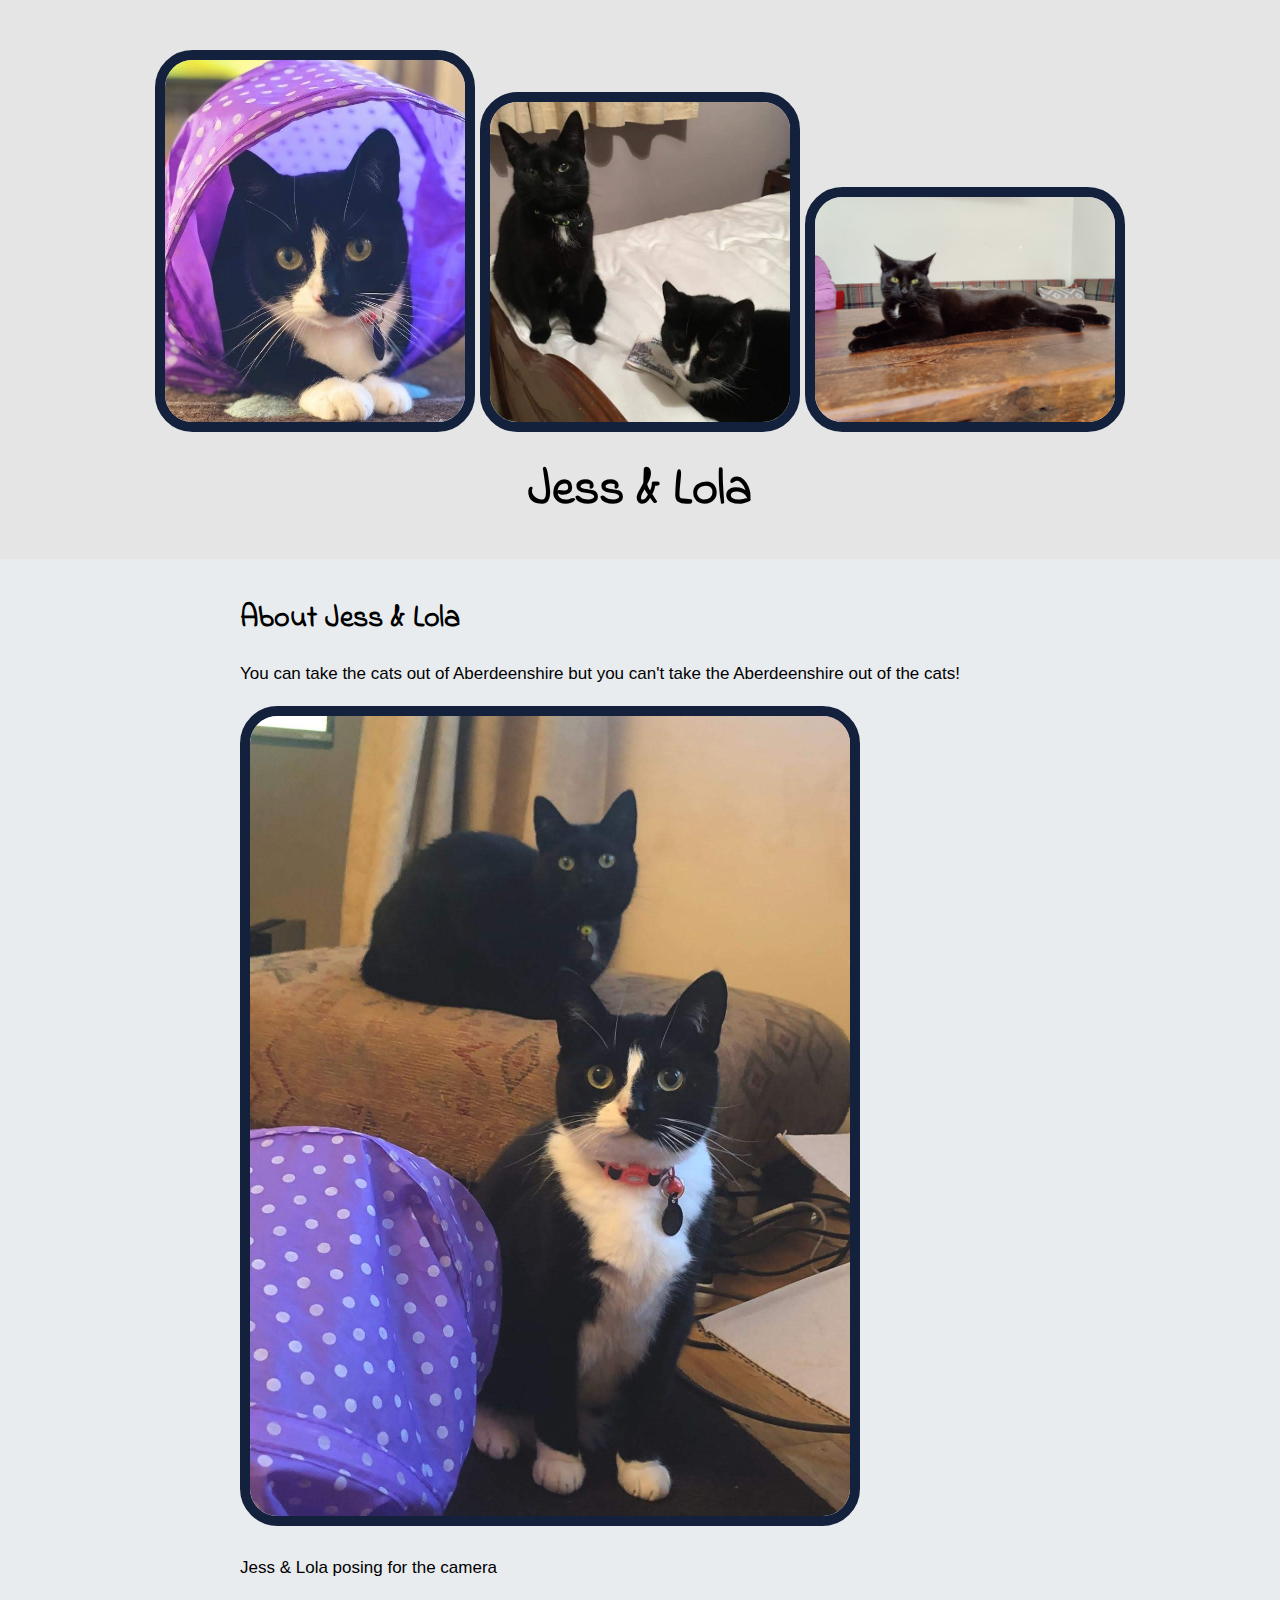
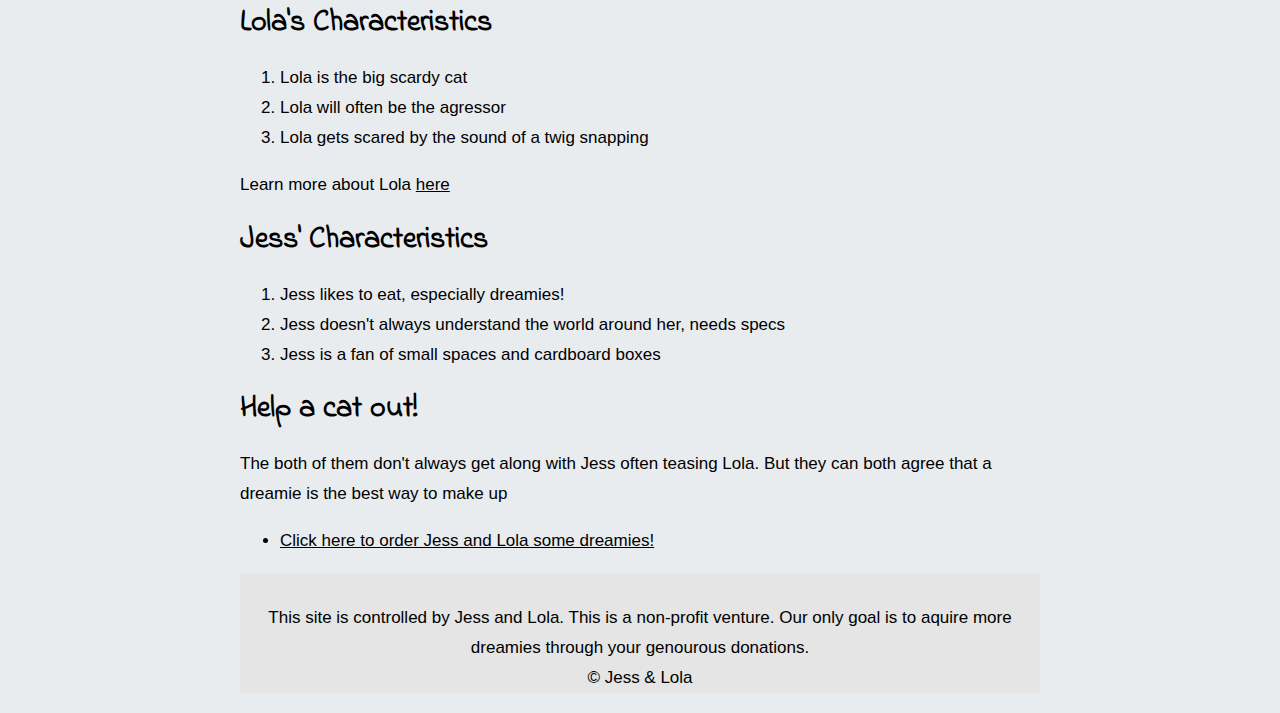
==== index.html @ 1d27a76a "trying to add a new page" ====
<!DOCTYPE html>
<html>
<head>
	<title>Jess & Lola</title>
	<link rel="icon" href="img/Tab Icon.jpg">
	<link href="https://fonts.googleapis.com/css2?family=Indie+Flower&display=swap" rel="stylesheet">
	<link rel="stylesheet" type="text/css" href="css/hero.css">
</head>
<body>
	<!-- header element-->
	<header>
		<img src="img/Jess.jpg">
		<img src="img/J+LM.jpg">
		<img src="img/Lola.jpg">
		<h1>Jess & Lola</h1>
	</header>


	<!-- main element -->

	<main>
		<h2>About Jess & Lola</h2>
		<p>You can take the cats out of Aberdeenshire but you can't take the Aberdeenshire out of the cats!</p>
		<img src="img/MainJL.jpg" width="599px" height="800px">
		<p>Jess & Lola posing for the camera</p>
		<h2>Lola's Characteristics</h2>
		<ol>
			<li>Lola is the big scardy cat</li>
			<li>Lola will often be the agressor</li>
			<li>Lola gets scared by the sound of a twig snapping</li>
		</ol>
		<p>Learn more about Lola <a href="file:///C:/Users/James/Documents/GitHub/cartoon-hero/index_2.html">here</a></p>

		<!-- Characteristics -->
		<h2>Jess' Characteristics</h2>
		<ol>
			<li>Jess likes to eat, especially dreamies!</li>
			<li>Jess doesn't always understand the world around her, needs specs</li>
			<li>Jess is a fan of small spaces and cardboard boxes</li>
		</ol>

		<!-- Dreamies -->
		<h2>Help a cat out!</h2>
		<p>The both of them don't always get along with Jess often teasing Lola. But they can both agree that a dreamie is the best way to make up</p>
		<ul>
			<li><a href="https://www.dreamiestreats.co.uk/" target="blank">Click here to order Jess and Lola some dreamies!</a></li>
		</ul>

		<!-- Footer element -->
		<footer>
			<p>This site is controlled by Jess and Lola. This is a non-profit venture. Our only goal is to aquire more dreamies through your genourous donations. 
				<br>&copy; Jess & Lola</p>
		</footer>

	</main>
</body>
</html>
---- css/hero.css ----
body{
	background-color: #e9ecef;
	margin: 0;
	font-family: Helvetica, Arial, sans-serif;	
	font-size: 17px;
	line-height: 30px;
}
/* header styles */
header{
	background-color: #e5e5e5;
	text-align: center;
	padding-top: 50px;
	padding-bottom: 20px;
}

h1, h2{
	font-family: 'Indie Flower', cursive;
}

header h1{
	color: #000000;
	font-size: 50px;

}

header img{
	border-radius: 37.5px;
	width: 300px;
	border: 10px solid #14213d;
	}

/* main styles */

main{

	max-width: 800px;
	margin: 0 auto;
	padding: 20px;
}

main img{
	max-width 100%;
	border-radius: 37.5px;
	width: 600px;
	border: 10px solid #14213d;
}

h2{
	font-size: 30px
}

a{
	color: #000000;
}
a:hover{
	background-color: #fca311;
}

/* footer styles */

footer{
	background-color: #e5e5e5;
	text-align: center;
	padding-top: 30px;
}

footer a{

}
footer p{
	margin: 0;
	background-color: #e5e5e5;
}
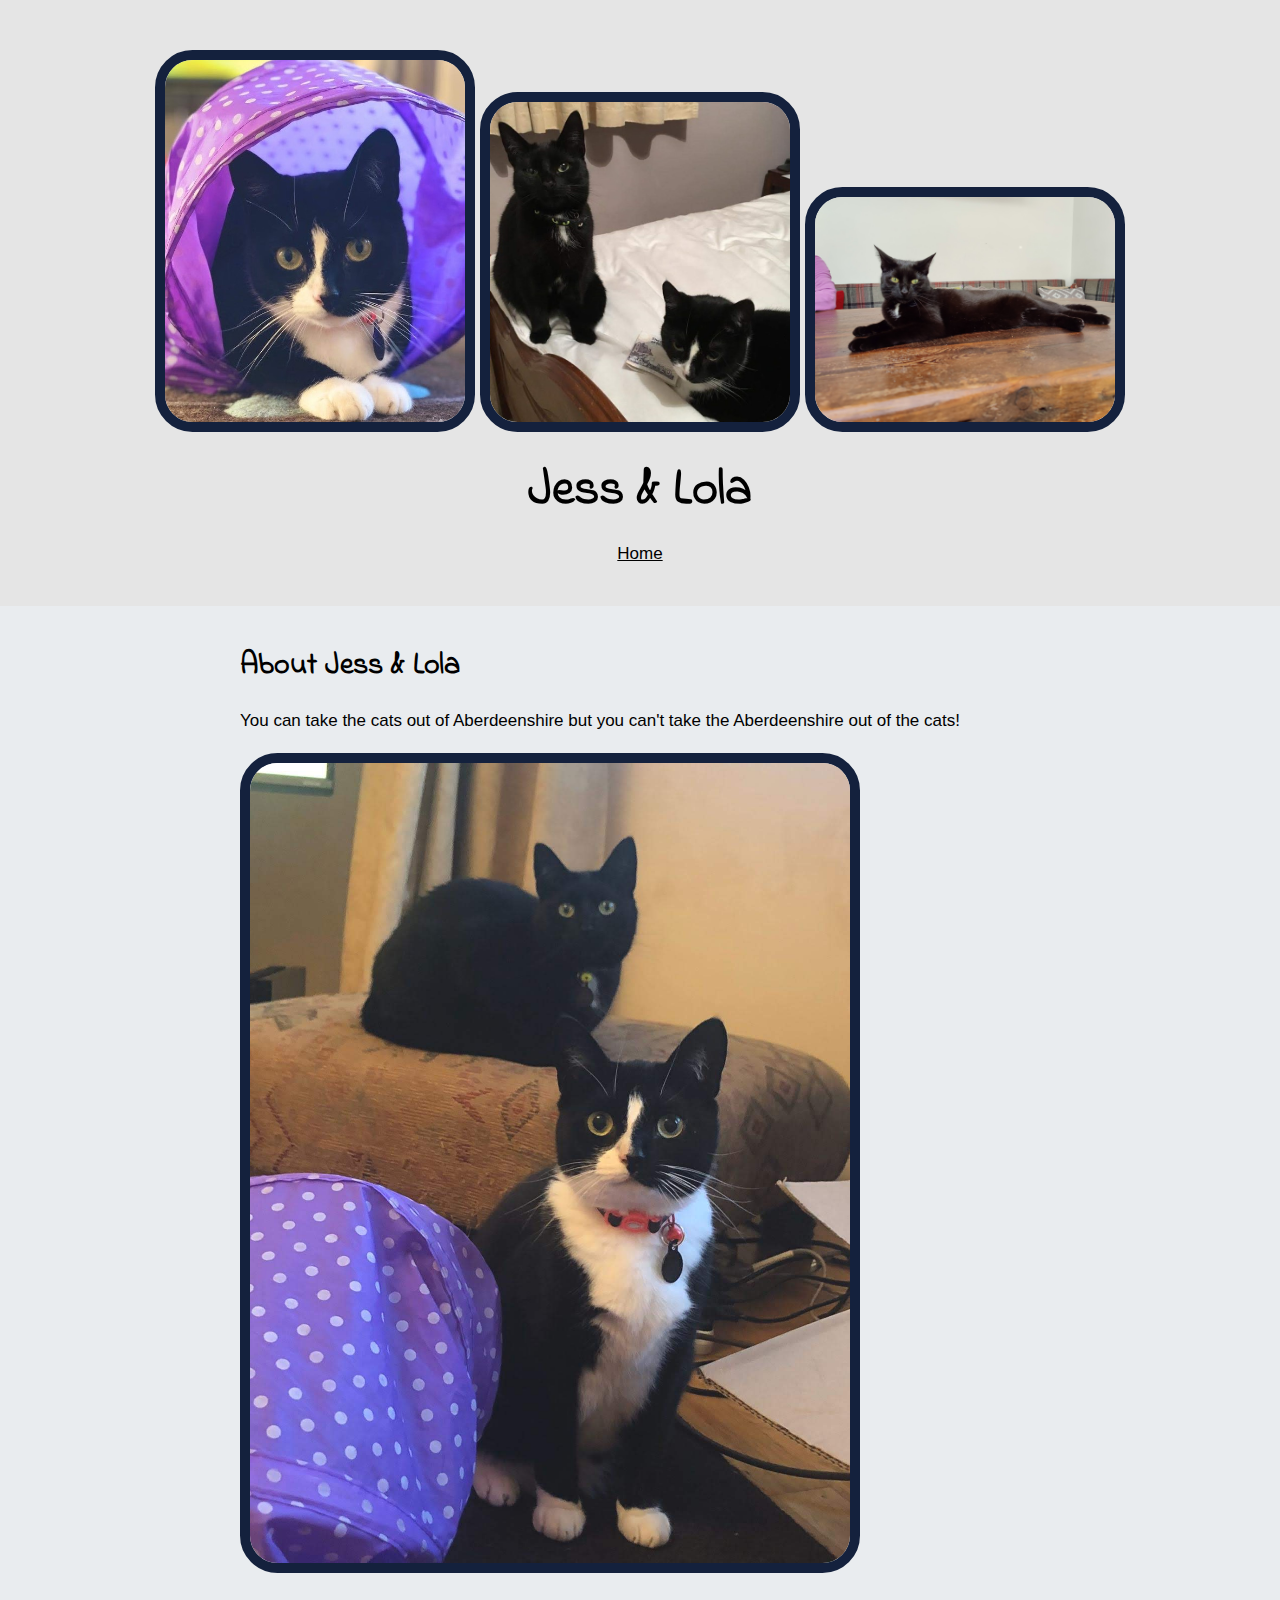
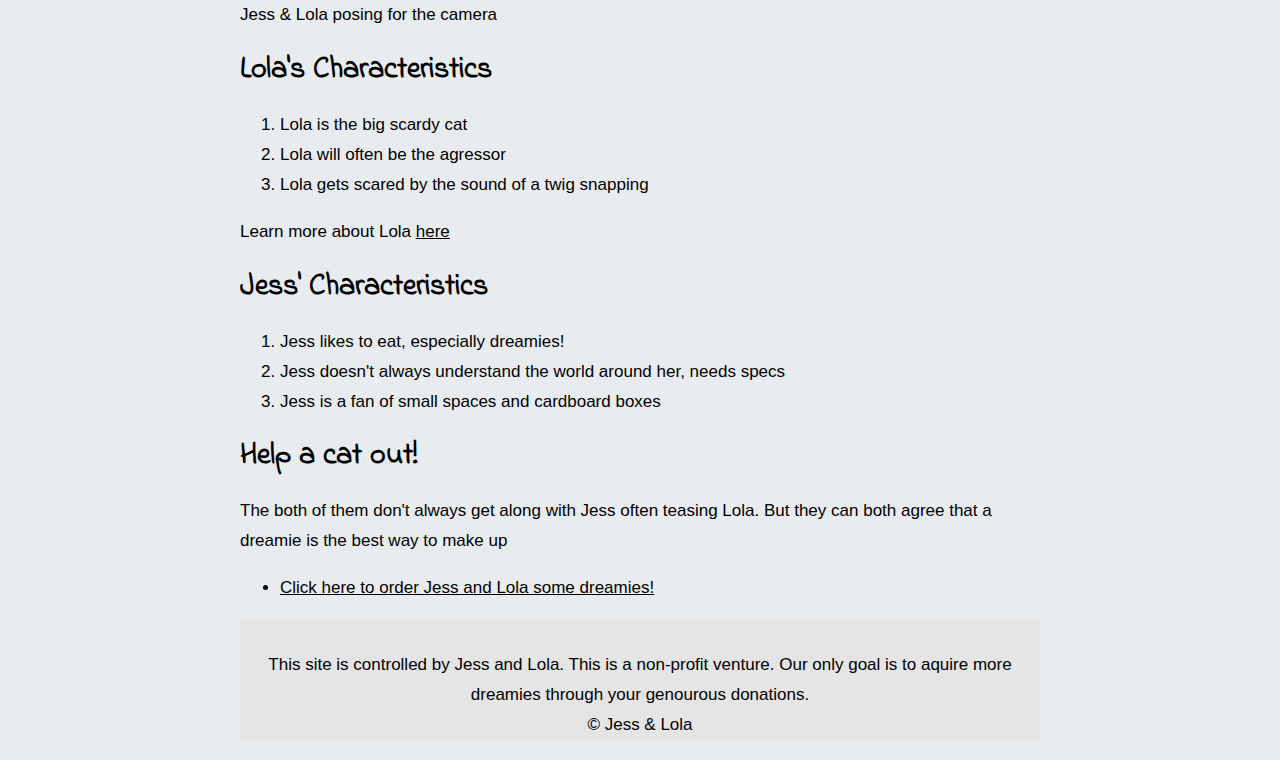
==== commit bf69510b: "Updated the css page name" ====
--- a/index.html
+++ b/index.html
@@ -4,7 +4,7 @@
 	<title>Jess & Lola</title>
 	<link rel="icon" href="img/Tab Icon.jpg">
 	<link href="https://fonts.googleapis.com/css2?family=Indie+Flower&display=swap" rel="stylesheet">
-	<link rel="stylesheet" type="text/css" href="css/hero.css">
+	<link rel="stylesheet" type="text/css" href="css/MainPage.css">
 </head>
 <body>
 	<!-- header element-->
@@ -13,6 +13,9 @@
 		<img src="img/J+LM.jpg">
 		<img src="img/Lola.jpg">
 		<h1>Jess & Lola</h1>
+		<p>
+			<a href="https://jamescoste11o.github.io/cartoon-hero/index.html">Home</a>
+		</p>
 	</header>
 
 
@@ -29,7 +32,7 @@
 			<li>Lola will often be the agressor</li>
 			<li>Lola gets scared by the sound of a twig snapping</li>
 		</ol>
-		<p>Learn more about Lola <a href="file:///C:/Users/James/Documents/GitHub/cartoon-hero/index_2.html">here</a></p>
+		<p>Learn more about Lola <a href="https://jamescoste11o.github.io/cartoon-hero/index_2.html">here</a></p>
 
 		<!-- Characteristics -->
 		<h2>Jess' Characteristics</h2>
--- a/css/MainPage.css
+++ b/css/MainPage.css
@@ -0,0 +1,73 @@
+body{
+	background-color: #e9ecef;
+	margin: 0;
+	font-family: Helvetica, Arial, sans-serif;	
+	font-size: 17px;
+	line-height: 30px;
+}
+/* header styles */
+header{
+	background-color: #e5e5e5;
+	text-align: center;
+	padding-top: 50px;
+	padding-bottom: 20px;
+}
+
+h1, h2{
+	font-family: 'Indie Flower', cursive;
+}
+
+header h1{
+	color: #000000;
+	font-size: 50px;
+
+}
+
+header img{
+	border-radius: 37.5px;
+	width: 300px;
+	border: 10px solid #14213d;
+	}
+
+/* main styles */
+
+main{
+
+	max-width: 800px;
+	margin: 0 auto;
+	padding: 20px;
+}
+
+main img{
+	max-width 100%;
+	border-radius: 37.5px;
+	width: 600px;
+	border: 10px solid #14213d;
+}
+
+h2{
+	font-size: 30px
+}
+
+a{
+	color: #000000;
+}
+a:hover{
+	background-color: #fca311;
+}
+
+/* footer styles */
+
+footer{
+	background-color: #e5e5e5;
+	text-align: center;
+	padding-top: 30px;
+}
+
+footer a{
+
+}
+footer p{
+	margin: 0;
+	background-color: #e5e5e5;
+}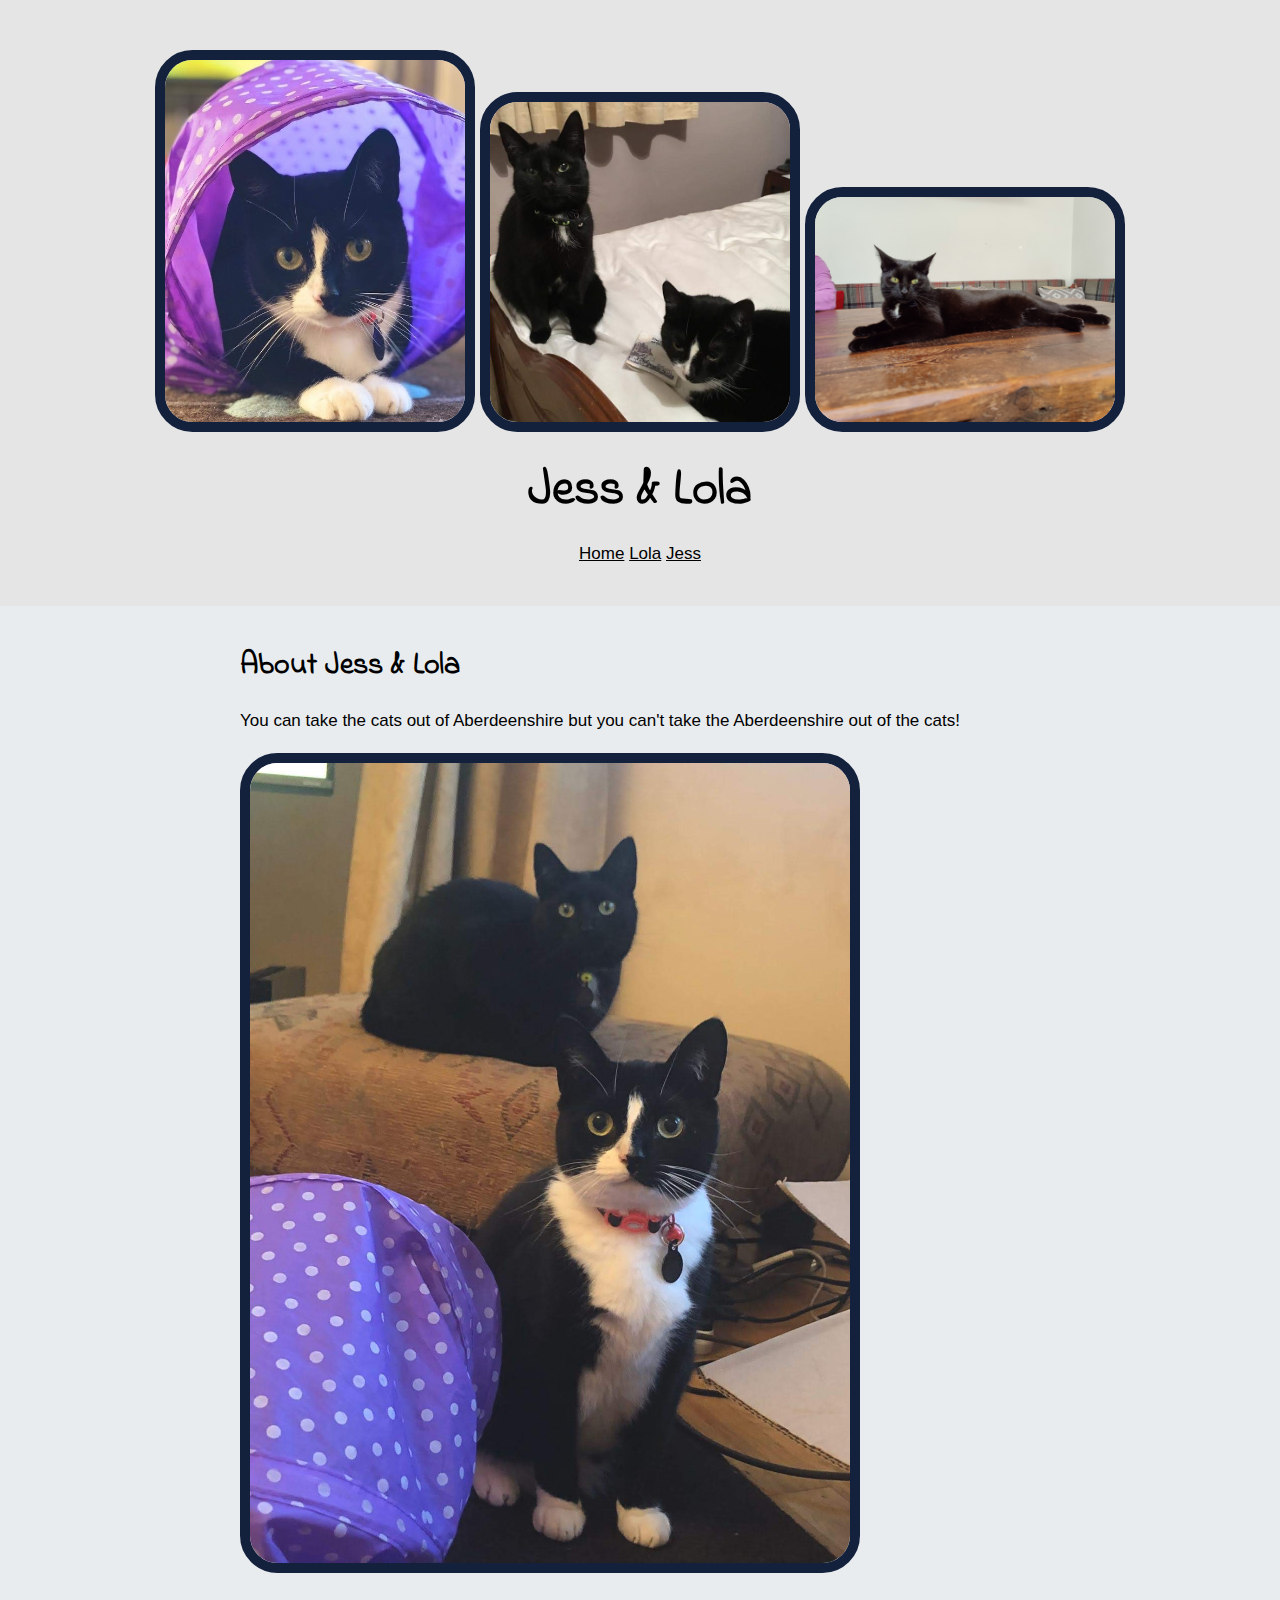
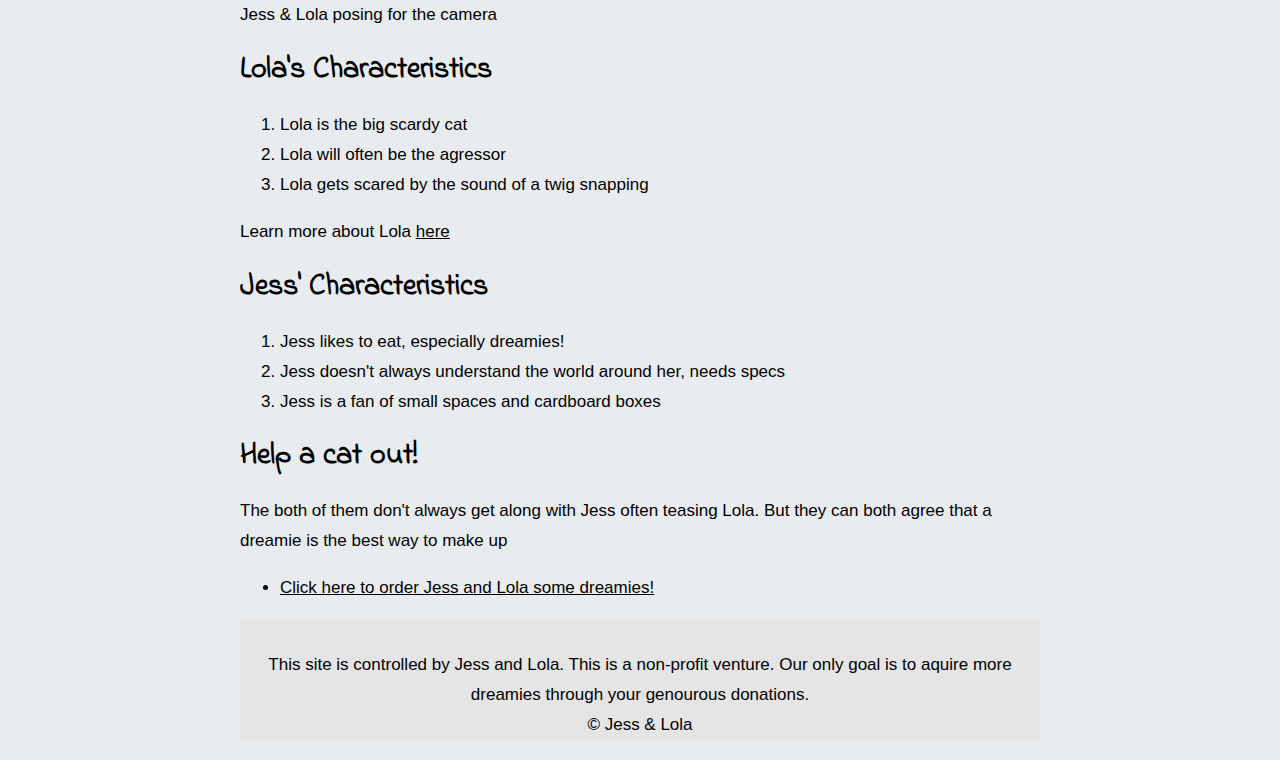
==== commit 4465f1a8: "added links to home and lola at top of both pages" ====
--- a/index.html
+++ b/index.html
@@ -15,6 +15,8 @@
 		<h1>Jess & Lola</h1>
 		<p>
 			<a href="https://jamescoste11o.github.io/cartoon-hero/index.html">Home</a>
+			<a href="https://jamescoste11o.github.io/cartoon-hero/index_2.html">Lola</a>
+			<a href="">Jess</a>
 		</p>
 	</header>
 
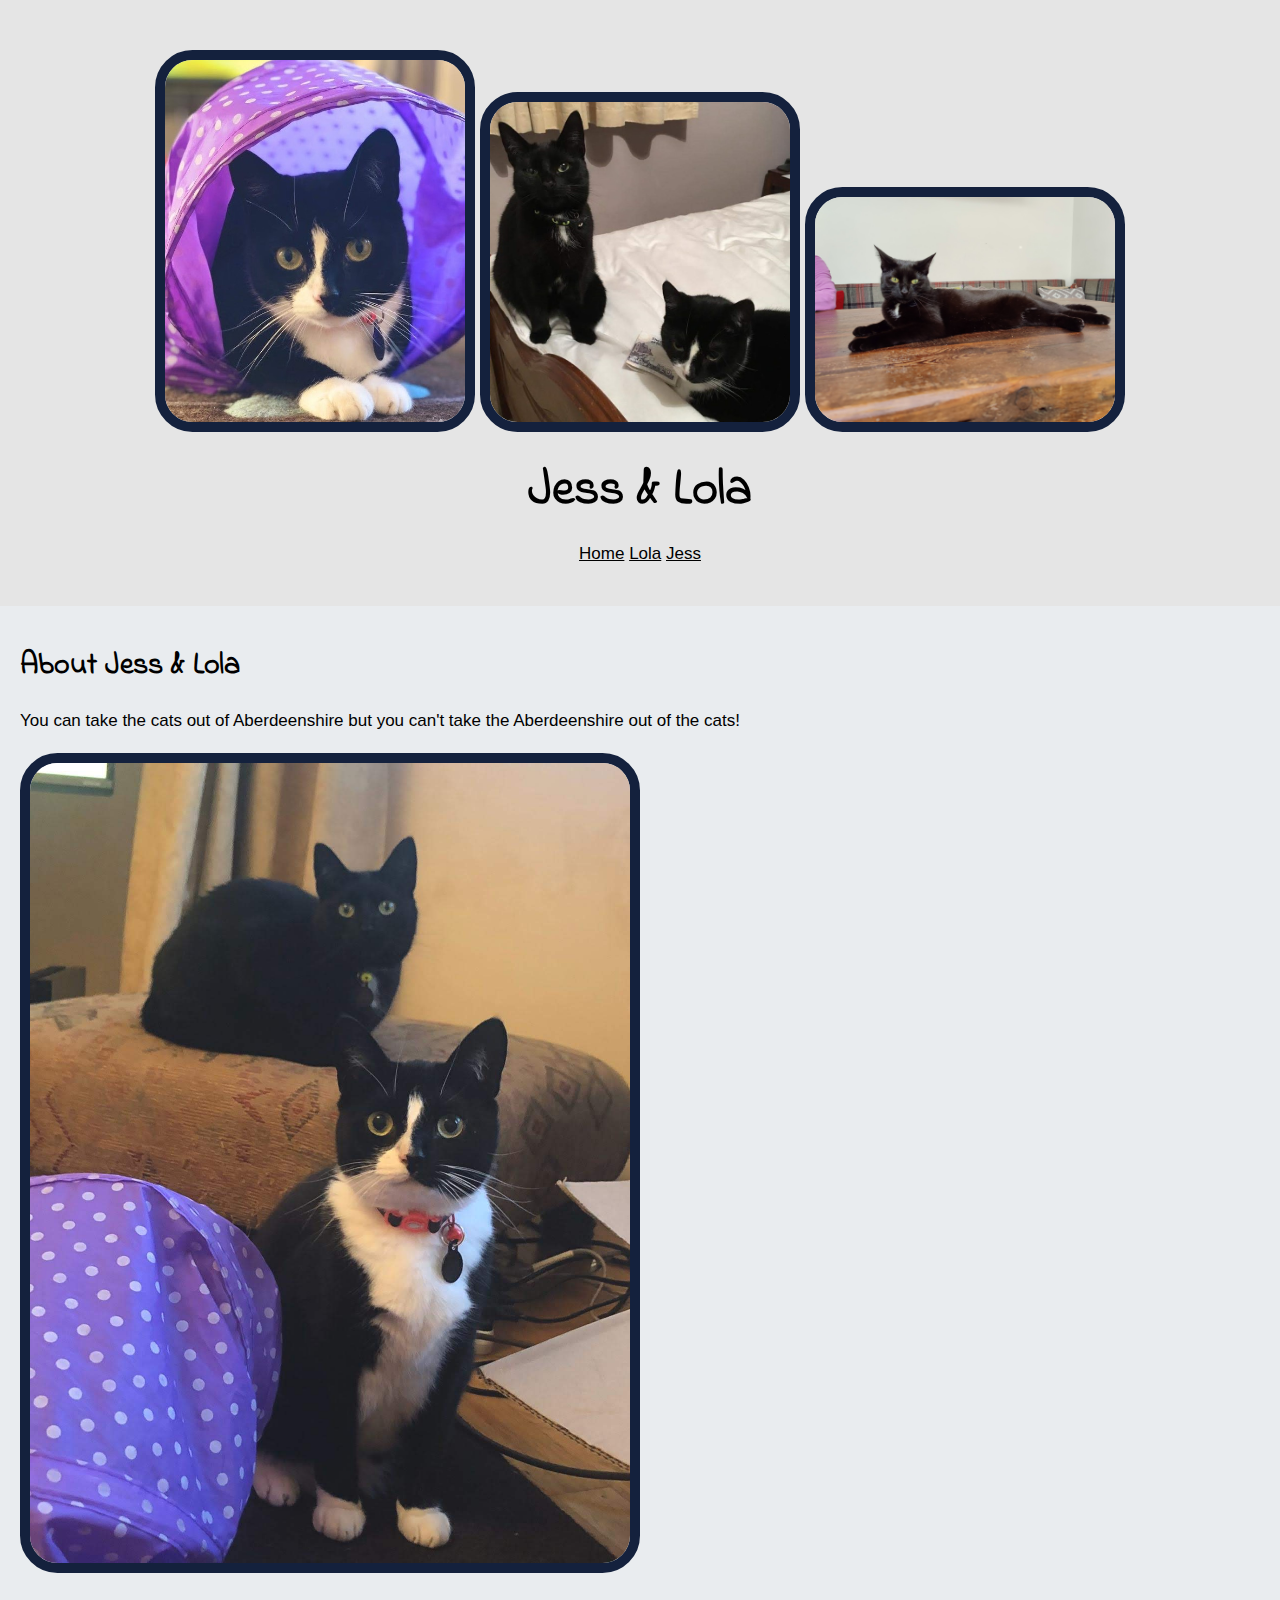
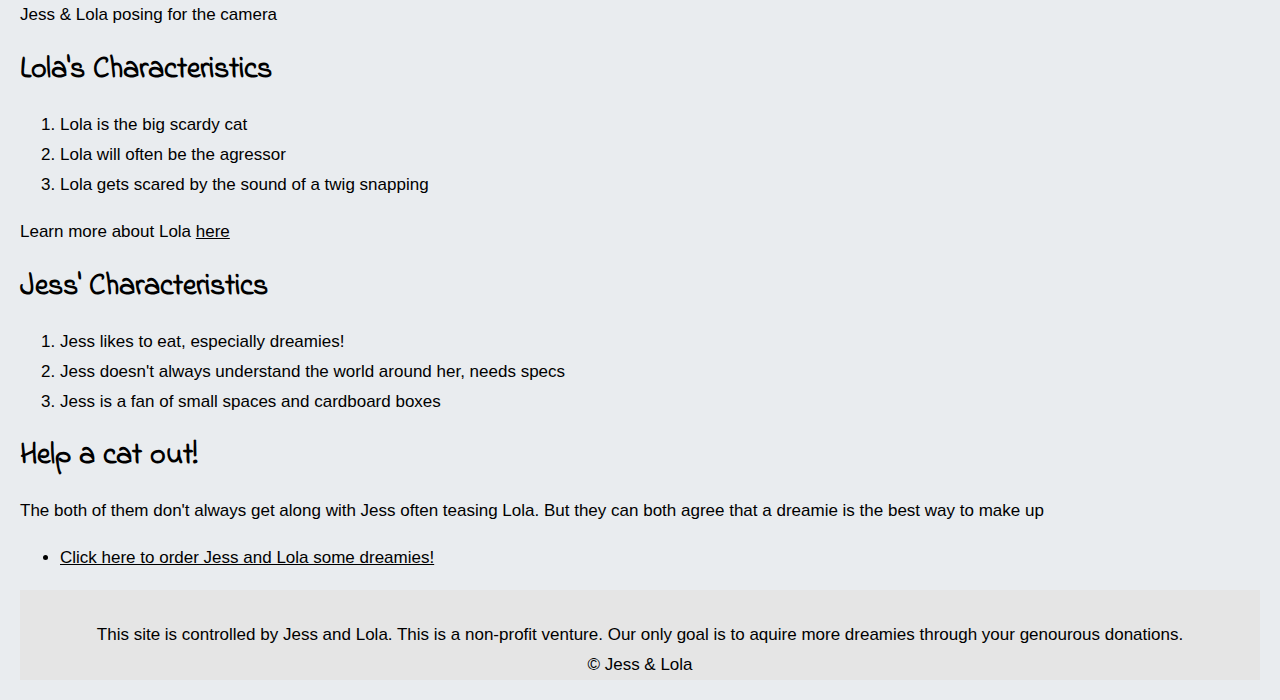
==== commit cc33e6df: "added Jess page" ====
--- a/index.html
+++ b/index.html
@@ -16,7 +16,7 @@
 		<p>
 			<a href="https://jamescoste11o.github.io/cartoon-hero/index.html">Home</a>
 			<a href="https://jamescoste11o.github.io/cartoon-hero/index_2.html">Lola</a>
-			<a href="">Jess</a>
+			<a href="https://jamescoste11o.github.io/cartoon-hero/index_3.html">Jess</a>
 		</p>
 	</header>
 
--- a/css/MainPage.css
+++ b/css/MainPage.css
@@ -32,8 +32,8 @@
 /* main styles */
 
 main{
-
-	max-width: 800px;
+	text-align: left;
+	max-width: 1600px;
 	margin: 0 auto;
 	padding: 20px;
 }
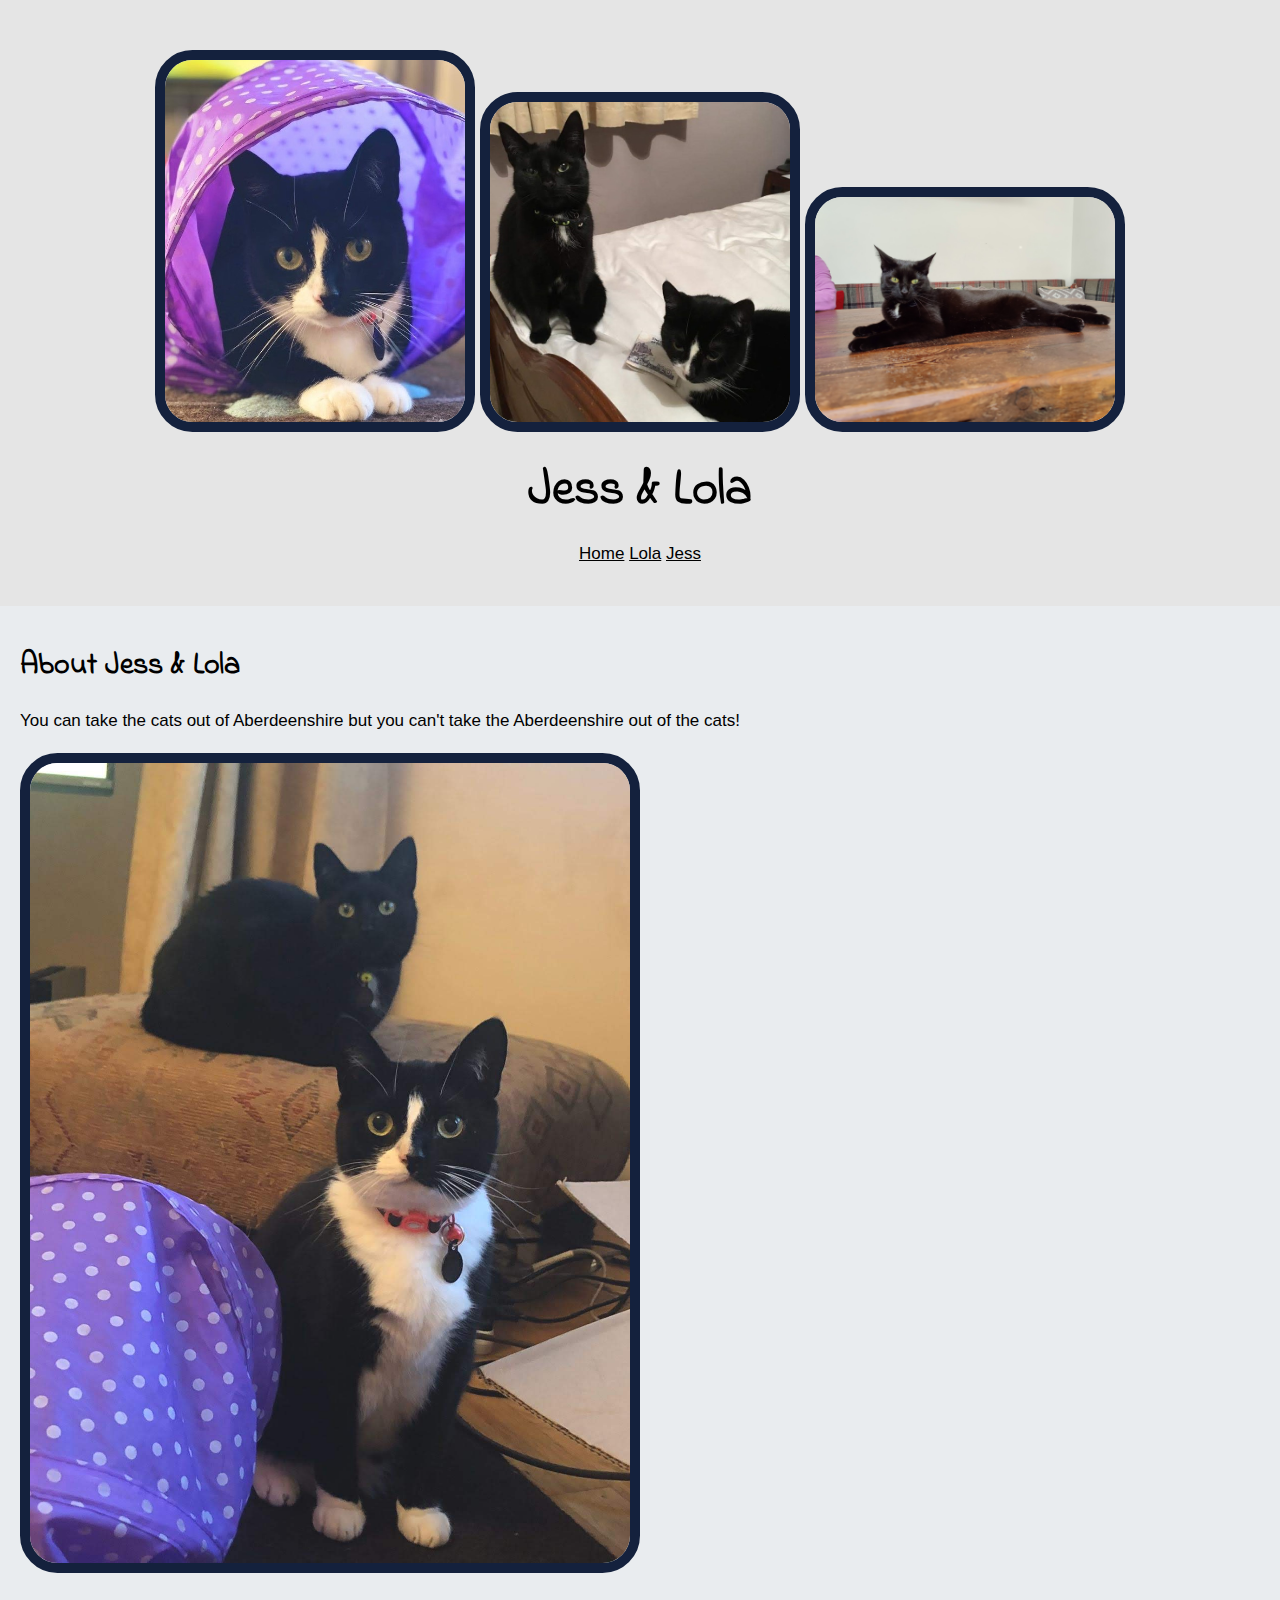
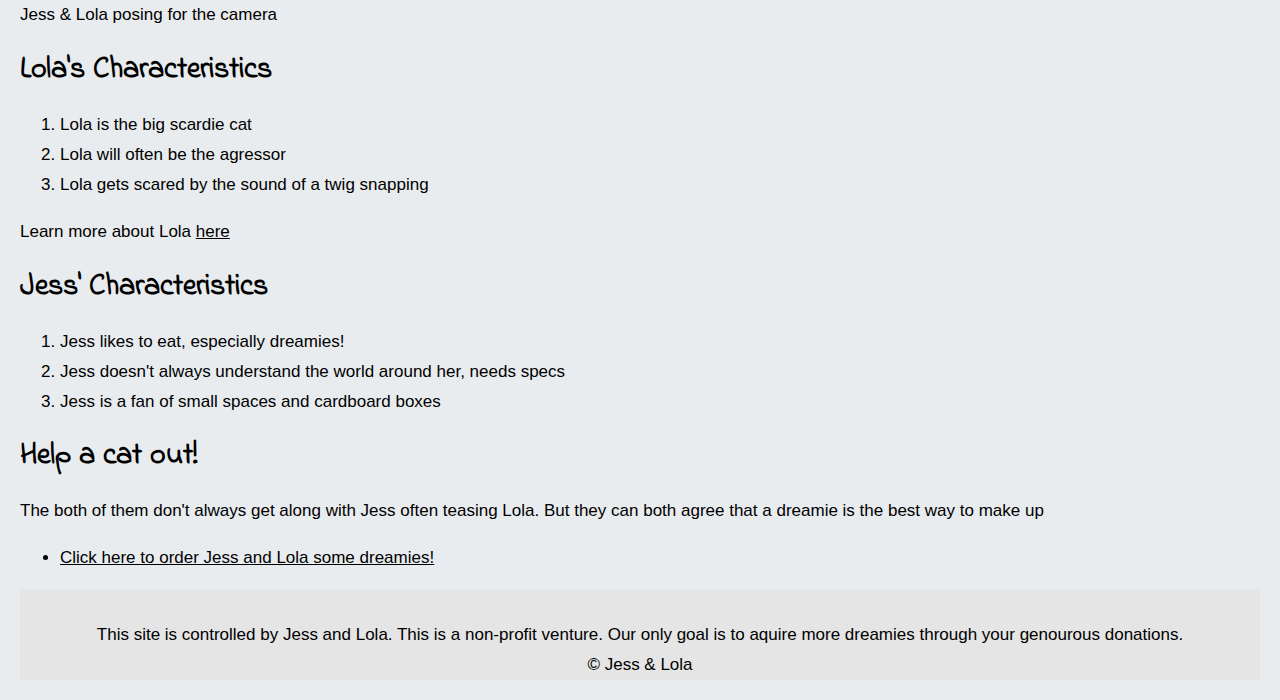
==== commit ee1c45cc: "Update index.html" ====
--- a/index.html
+++ b/index.html
@@ -30,7 +30,7 @@
 		<p>Jess & Lola posing for the camera</p>
 		<h2>Lola's Characteristics</h2>
 		<ol>
-			<li>Lola is the big scardy cat</li>
+			<li>Lola is the big scardie cat</li>
 			<li>Lola will often be the agressor</li>
 			<li>Lola gets scared by the sound of a twig snapping</li>
 		</ol>
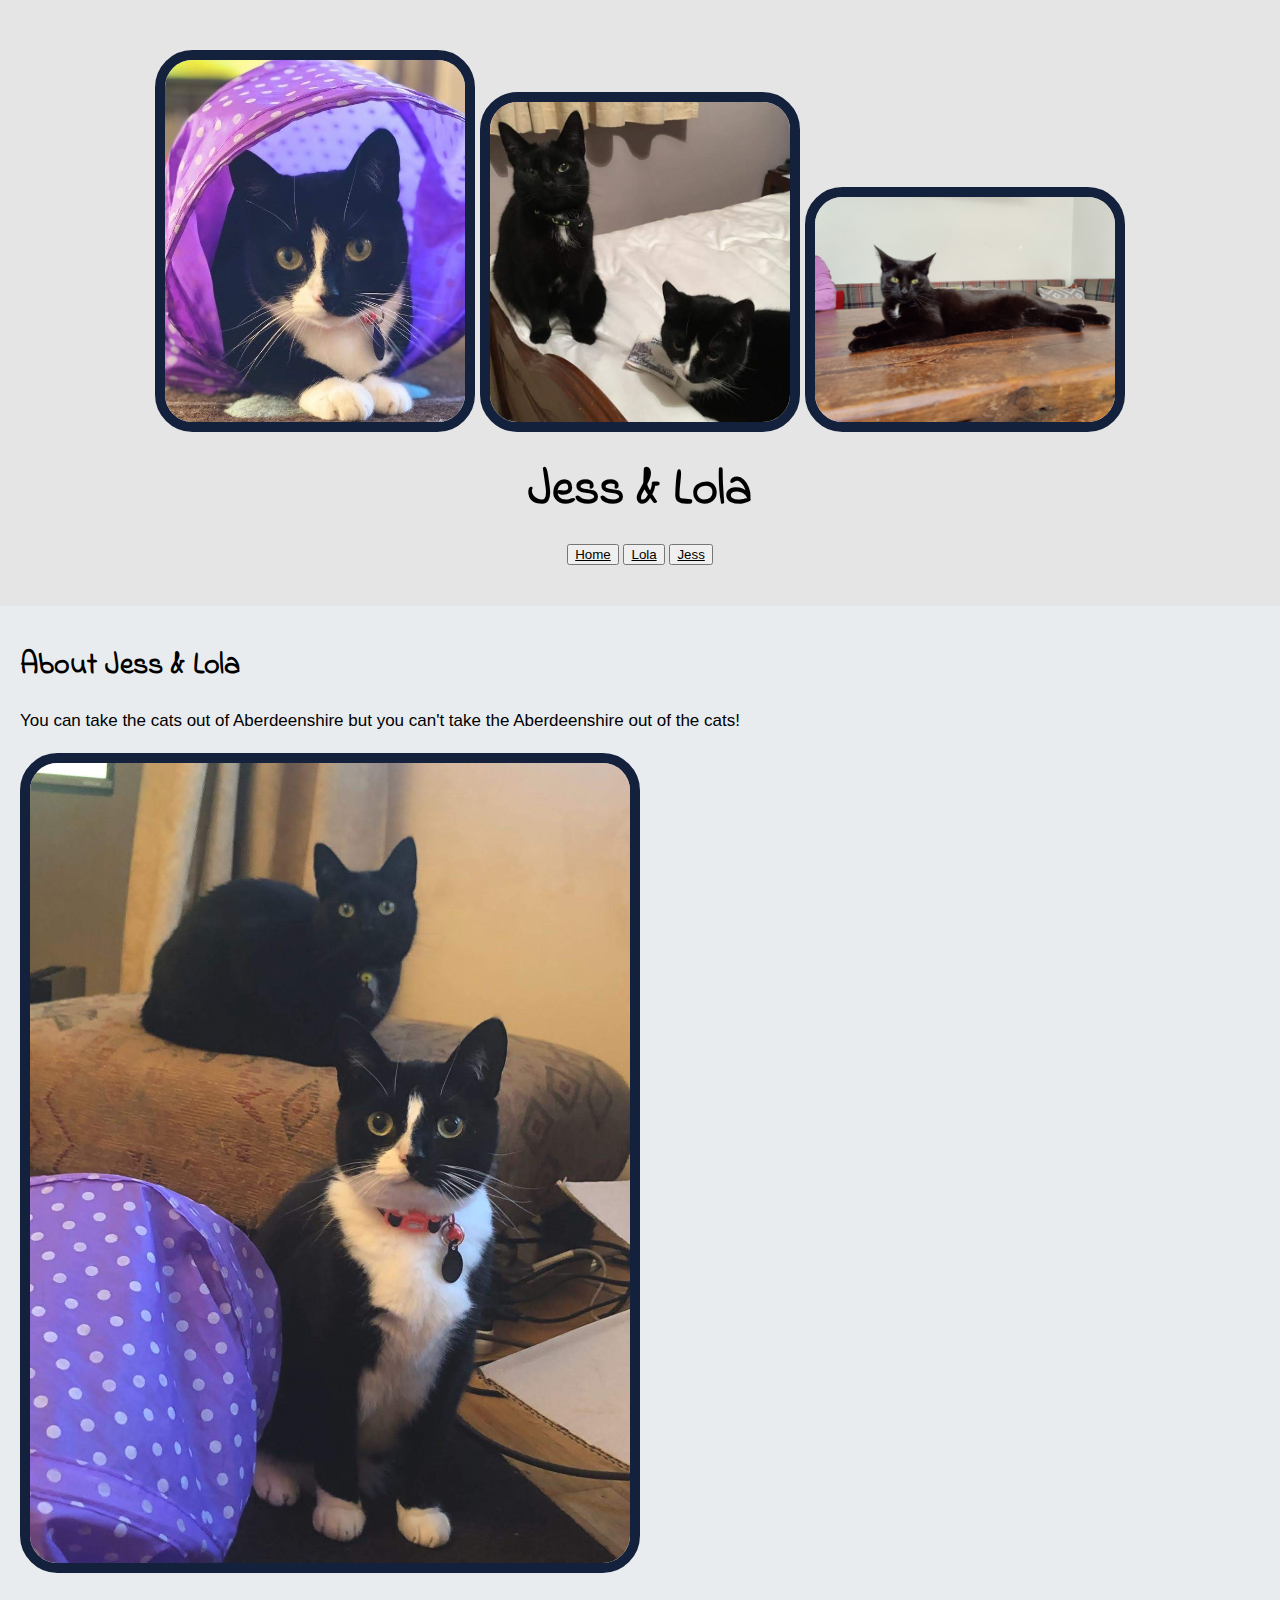
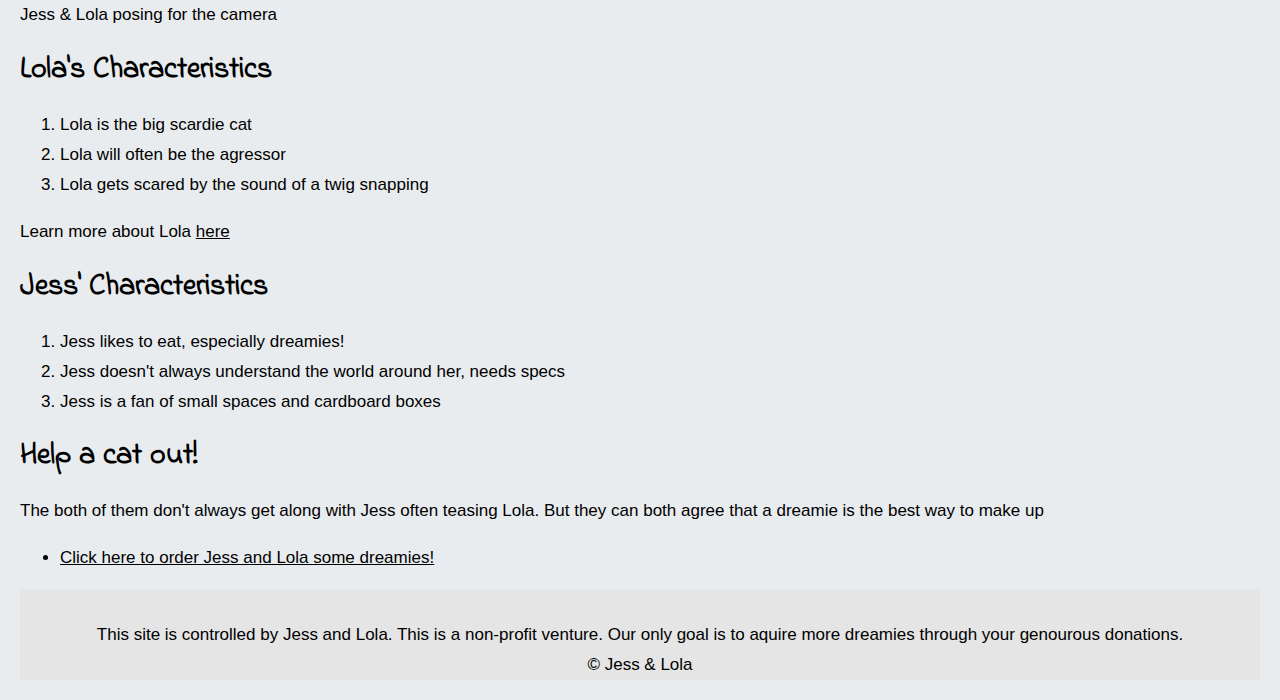
==== commit e5dd00de: "Changed page links to buttons" ====
--- a/index.html
+++ b/index.html
@@ -14,9 +14,9 @@
 		<img src="img/Lola.jpg">
 		<h1>Jess & Lola</h1>
 		<p>
-			<a href="https://jamescoste11o.github.io/cartoon-hero/index.html">Home</a>
-			<a href="https://jamescoste11o.github.io/cartoon-hero/index_2.html">Lola</a>
-			<a href="https://jamescoste11o.github.io/cartoon-hero/index_3.html">Jess</a>
+			<button><a href="https://jamescoste11o.github.io/cartoon-hero/index.html">Home</a></button>
+			<button><a href="https://jamescoste11o.github.io/cartoon-hero/index_2.html">Lola</a></button>
+			<button><a href="https://jamescoste11o.github.io/cartoon-hero/index_3.html">Jess</a></button>
 		</p>
 	</header>
 
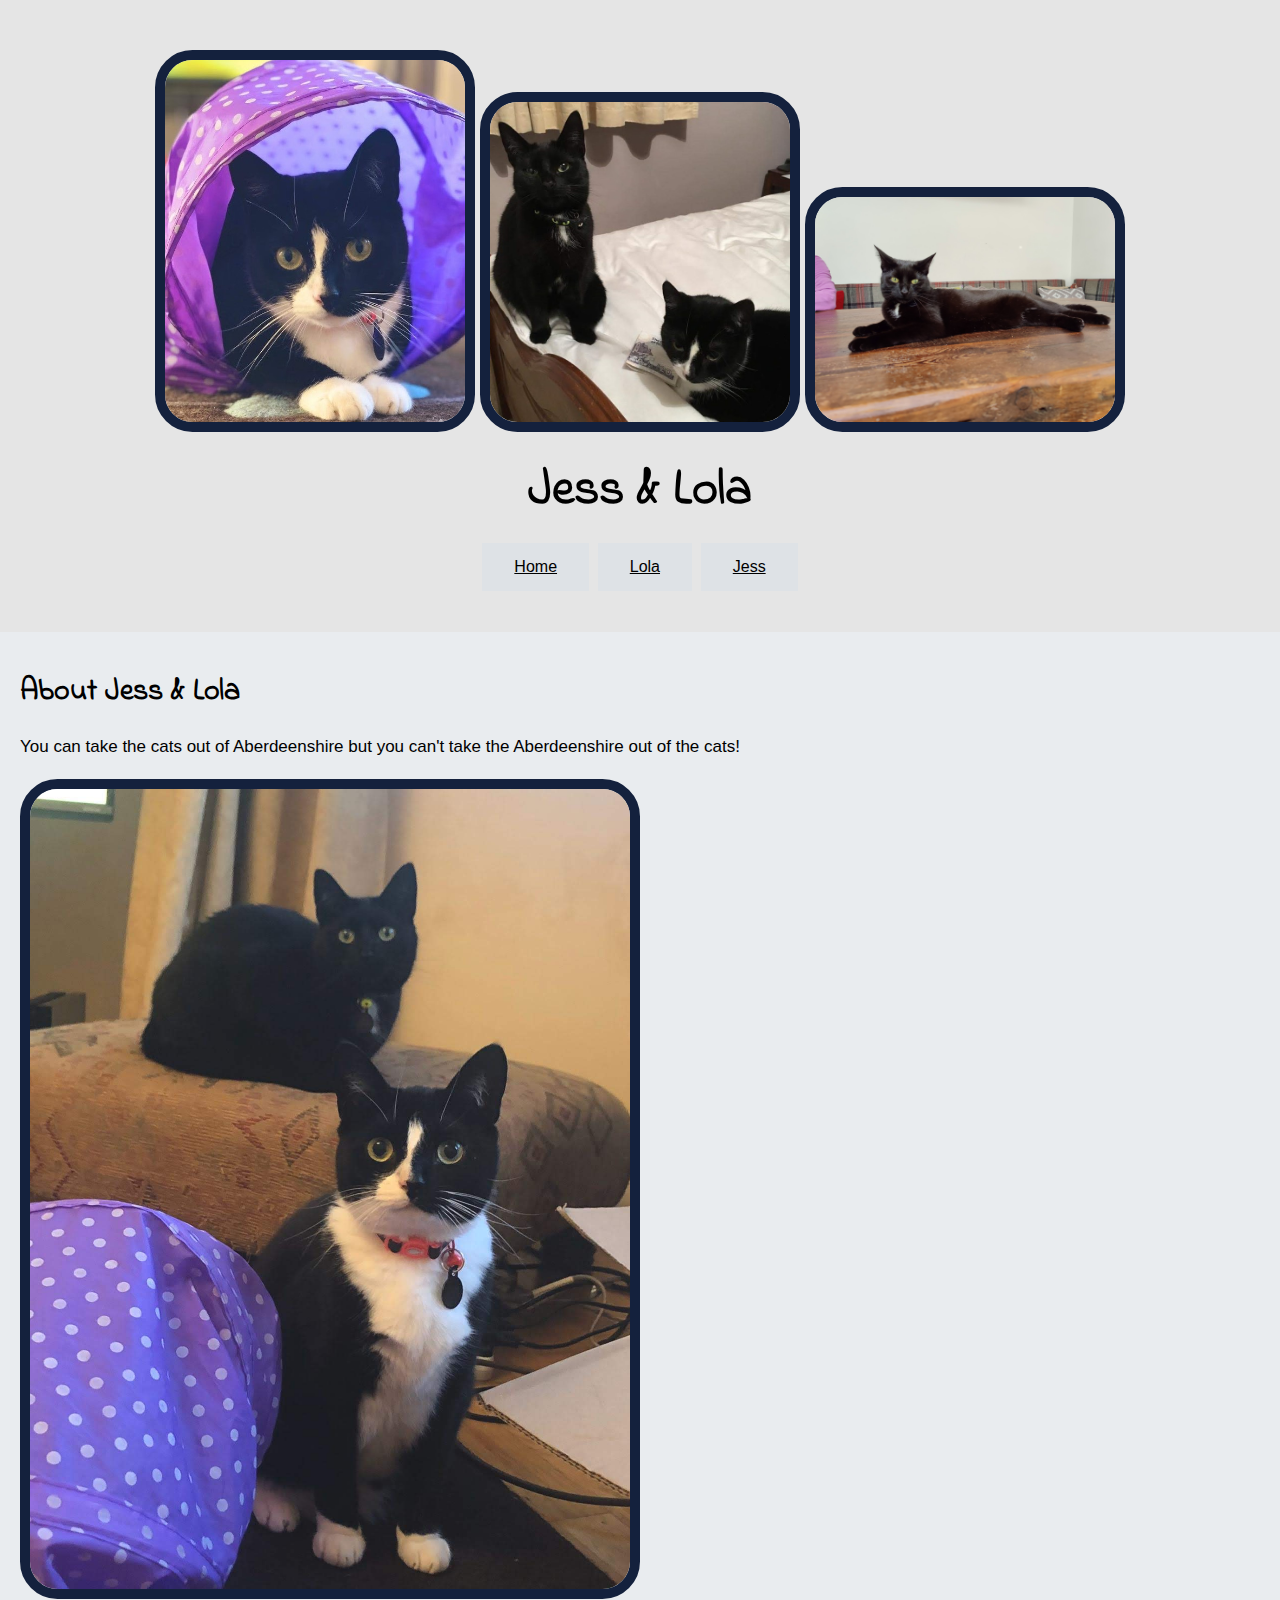
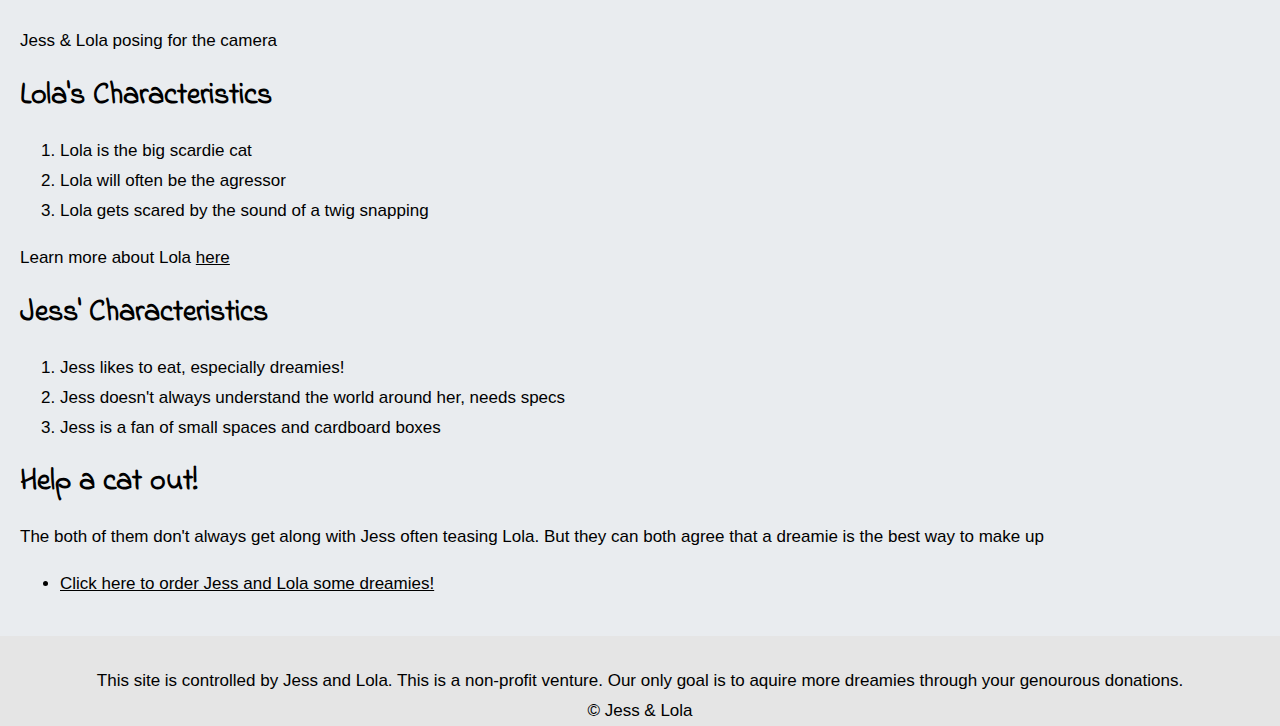
==== commit 2ba912d7: "fixed the footer at bottom of main page" ====
--- a/index.html
+++ b/index.html
@@ -50,13 +50,11 @@
 		<ul>
 			<li><a href="https://www.dreamiestreats.co.uk/" target="blank">Click here to order Jess and Lola some dreamies!</a></li>
 		</ul>
-
+	</main>
 		<!-- Footer element -->
-		<footer>
-			<p>This site is controlled by Jess and Lola. This is a non-profit venture. Our only goal is to aquire more dreamies through your genourous donations. 
-				<br>&copy; Jess & Lola</p>
-		</footer>
-
-	</main>
+	<footer>
+		<p>This site is controlled by Jess and Lola. This is a non-profit venture. Our only goal is to aquire more dreamies through your genourous donations. 
+			<br>&copy; Jess & Lola</p>
+	</footer>
 </body>
 </html>--- a/css/MainPage.css
+++ b/css/MainPage.css
@@ -29,20 +29,32 @@
 	border: 10px solid #14213d;
 	}
 
+button {
+  background-color: #dee2e6;
+  border: none;
+  color: white;
+  padding: 15px 32px;
+  text-align: center;
+  text-decoration: none;
+  display: inline-block;
+  font-size: 16px;
+  margin: 4px 2px;
+  cursor: pointer;
+}
 /* main styles */
 
 main{
-	text-align: left;
 	max-width: 1600px;
 	margin: 0 auto;
 	padding: 20px;
+	text-align: left;
 }
 
 main img{
-	max-width 100%;
 	border-radius: 37.5px;
 	width: 600px;
 	border: 10px solid #14213d;
+	text-align: left;
 }
 
 h2{
@@ -64,9 +76,6 @@
 	padding-top: 30px;
 }
 
-footer a{
-
-}
 footer p{
 	margin: 0;
 	background-color: #e5e5e5;
